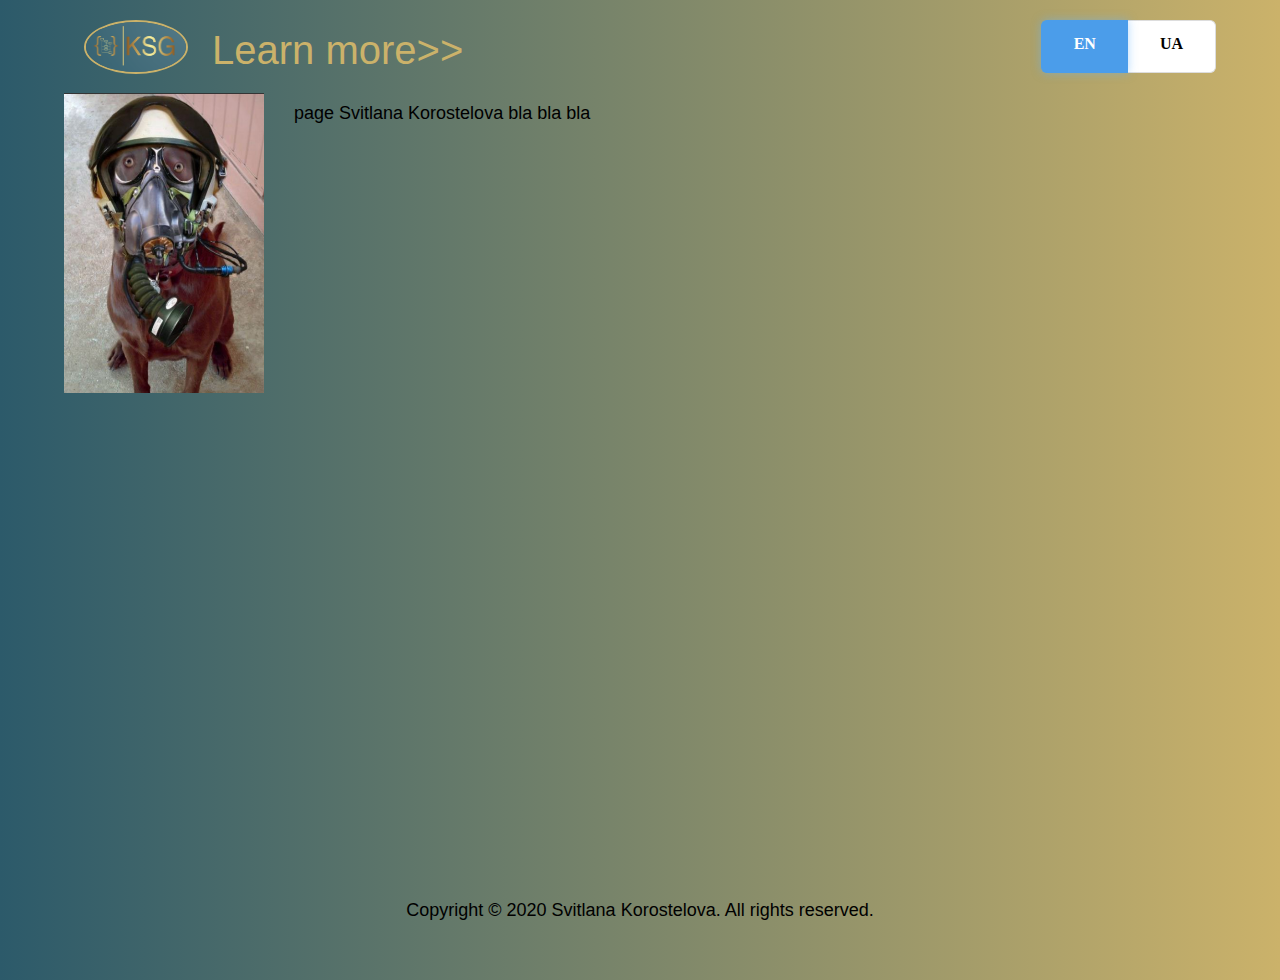
==== index.html @ aba8e070 "add js feedback form" ====
<!DOCTYPE html>
<html>
<head>
	  <meta charset="utf-8">
	<title>KSG Portfolio</title>
	<link rel="stylesheet" type="text/css" href="css/style.css">
	<!-- <link rel="stylesheet" href="https://maxcdn.bootstrapcdn.com/bootstrap/4.0.0/css/bootstrap.min.css" integrity="sha384-Gn5384xqQ1aoWXA+058RXPxPg6fy4IWvTNh0E263XmFcJlSAwiGgFAW/dAiS6JXm" crossorigin="anonymous">  --> <!-- bootstrap-4 --> 
</head>
<body> 



<script type="text/javascript" src="js/switchLanguage.js"></script> <!-- 'use strict'; -->

<div class="wrapper">
  <div class="content">

<nav class="navigation">
<ul type=none> 
  <li>
  <a href="/">
    <img src="images/logo.png" alt="Logo" class="logo"/>
    </a> 
  </li>
      <li>
        <a class="english" href="navigation.html" target="_self"> Learn more>></a> 
        <a class="ukrainian" href="navigation.html" target="_self"> Дізнатися більше>></a> 
      </li>
    </ul>
  


<div class="language-selector">
    <input type="radio" name="language" value="english" id="english" checked="checked" />
    <label for="english">EN</label>
    <input type="radio" name="language" value="ukrainian" id="ukrainian" />
    <label for="ukrainian">UA</label>
  </div>

</nav>

<article class="article">
  <img class="article-image" src="images/фото.png" alt="Photo" width="200" />

  <div class="article-content">
<p class="text ukrainian">  
  страничка про Svitlana Korostelova бла бла бла 
  <br>

</p>

<p class="text english">  
  page Svitlana Korostelova bla bla bla 
  <br>

</p>
</div>
</article>

</div>

<footer>Copyright © 2020 Svitlana Korostelova. All rights reserved.
</footer>
</div>


</body>
</html>
---- css/style.css ----
* {
	margin: 0;
	padding: 0;
}
html,
body,
.wrapper {
	height: 100%;
}

.content {
	width: 90vw;
	margin: 0 auto;
	box-sizing: border-box;
	min-height: 100%;
	padding-bottom: 90px;
}

.navigation {
	display: flex;
	justify-content: space-between;
	padding-bottom: 20px;
	padding-top: 20px;
}

footer {
	height: 80px;
	margin-top: -80px;
	font-size:18px;
	text-align:center;
	font-family: Comic sans MS, Impact, Arial, sans-serif;
	margin: auto;
}

body{

background-color: #2C5A6A;
background-image: linear-gradient(to left, #CBB26A, #2C5A6A);
overflow: scroll; 
height: 100%;
}


li {
	display: inline-block;
    font-size: 40px;
    font-family: Comic sans MS, Impact, Arial, sans-serif;
	color: #CBB26A;
}

a{
	font-family: Comic sans MS, Impact, Arial, sans-serif;
	color: #CBB26A;
	font-size: 40px;
	text-decoration:none;
	margin-left: 20px;
}

.logo{
	width: 100px; height: 50px; border: 2px solid #CBB26A; border-radius: 50%;
	display: inline-block;
	margin-bottom: -10px;
}

.text{
	font-family: Comic sans MS, Impact, Arial, sans-serif;
	background-color: none;
    height: 200px;
    width: 500px;
    border: 3px solid none;
    text-align: left;
    padding: 10px;
    font-size: 18px;
}


.button{
  background-color: #4CAF50; /* Green */
  border: none;
  color: white;
  padding: 15px 32px;
  text-align: center;
  text-decoration: none;
  display: inline-block;
  font-size: 16px;
}

.article {
	display: flex;
}

.article-image {
	width: 200px;
	height: 300px;
}

.article-content {
	padding-left: 20px;
}

.language-selector {
	display: flex;
}

.language-selector input {
    width: 0;
    height: 0;
    position: absolute;
    left: -9999px;
}

.ukrainian {
	display: none;
}

.language-selector input + label {
    margin: 0;
    padding: .75rem 2rem;
    box-sizing: border-box;
    position: relative;
    display: inline-block;
    border: solid 1px #DDD;
    background-color: #FFF;
    font-size: 1rem;
    line-height: 140%;
    font-weight: 600;
    text-align: center;
    box-shadow: 0 0 0 rgba(255, 255, 255, 0);
    transition: border-color .15s ease-out, color .25s ease-out, background-color .15s ease-out, box-shadow .15s ease-out;
}

.language-selector input + label:first-of-type {
    border-radius: 6px 0 0 6px;
    border-right: none;
}

.language-selector input + label:last-of-type {
    border-radius: 0 6px 6px 0;
    border-left: none;
}

.language-selector input:checked + label {
    background-color: #4B9DEA;
    color: #FFF;
    box-shadow: 0 0 10px rgba(102, 179, 251, 0.5);
    border-color: #4B9DEA;
    z-index: 1;
}
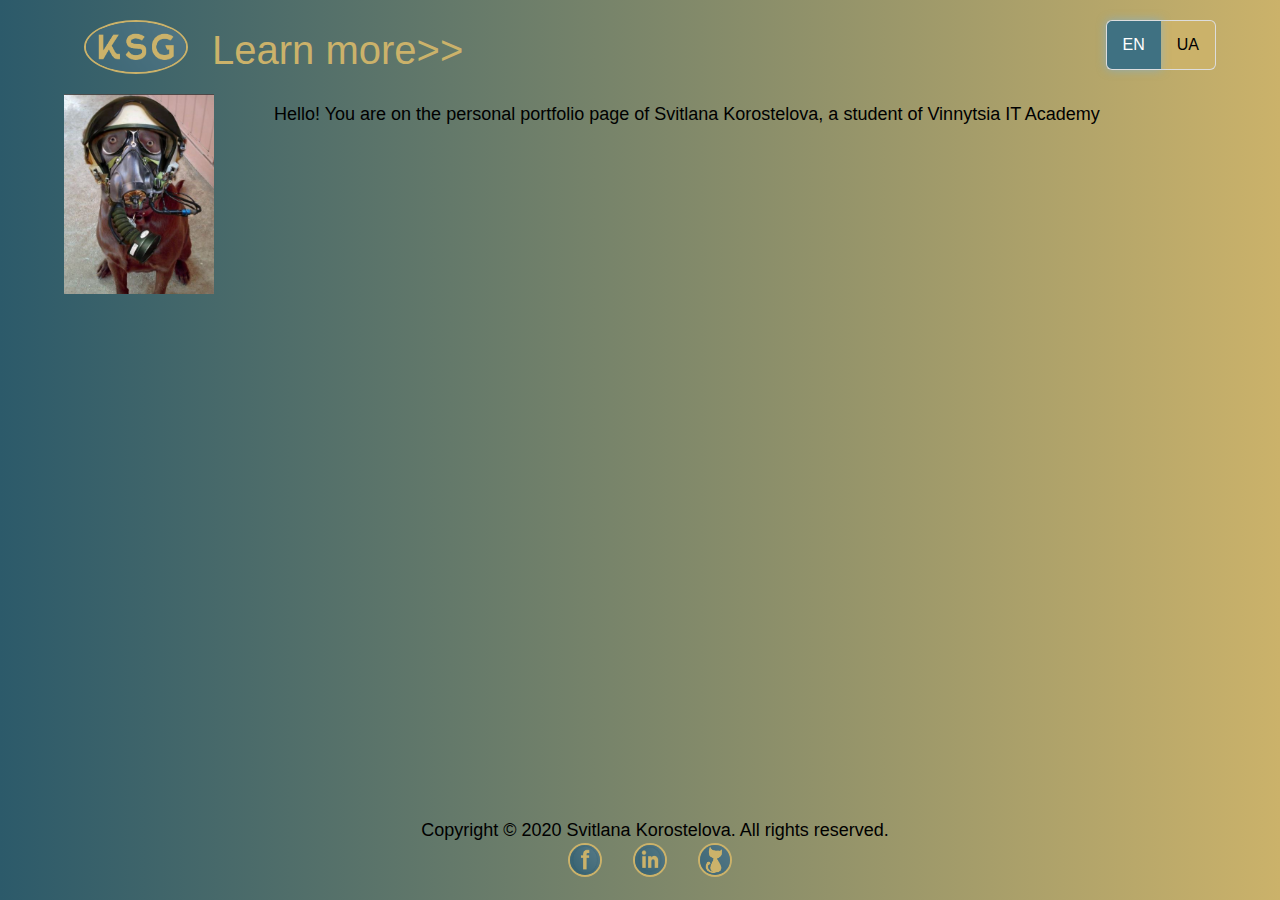
==== commit c4cb06ba: "add more content" ====
--- a/index.html
+++ b/index.html
@@ -9,13 +9,12 @@
 <body> 
 
 
-
-<script type="text/javascript" src="js/switchLanguage.js"></script> <!-- 'use strict'; -->
+<script type="text/javascript" src="js/switchLanguage.js"></script> 
 
 <div class="wrapper">
   <div class="content">
 
-<nav class="navigation">
+<nav>
 <ul type=none> 
   <li>
   <a href="/">
@@ -28,8 +27,6 @@
       </li>
     </ul>
   
-
-
 <div class="language-selector">
     <input type="radio" name="language" value="english" id="english" checked="checked" />
     <label for="english">EN</label>
@@ -40,26 +37,34 @@
 </nav>
 
 <article class="article">
-  <img class="article-image" src="images/фото.png" alt="Photo" width="200" />
+  <img class="article-image" src="images/фото.png" alt="Photo"/>
 
   <div class="article-content">
 <p class="text ukrainian">  
-  страничка про Svitlana Korostelova бла бла бла 
-  <br>
-
-</p>
+ Вітаю! Ви потрапили на особисту сторінку - портфоліо студентки  Вінницької ІТ-Академії Коростельової Світлани <br>
+</p> 
 
 <p class="text english">  
-  page Svitlana Korostelova bla bla bla 
+  Hello! You are on the personal portfolio page of Svitlana Korostelova, a student of Vinnytsia IT Academy <br>
   <br>
-
 </p>
 </div>
 </article>
 
 </div>
 
-<footer>Copyright © 2020 Svitlana Korostelova. All rights reserved.
+<footer>
+  <p class="english">Copyright © 2020 Svitlana Korostelova. All rights reserved.</p>
+  <p class="ukrainian">Авторські права захищено © 2020</p>
+    <a href="https://www.facebook.com/profile.php?id=100005131995321" target="_blank">
+    <img src="images/socialNetworks/logoFacebook.png" alt="Facebook" id="facebook"/>
+    </a>
+  <a href="https://www.linkedin.com/in/svitlana-korostelova-6036051aa/" target="_blank">
+  <img src="images/socialNetworks/logoLinkedIn.png" alt="LinkedIn" id="linkedin"/>
+  </a>
+   <a href="https://github.com/svitlana-korostelova" target="_blank">
+  <img src="images/socialNetworks/logoGitHub.png" alt="GitHub" id="github"/>
+  </a>
 </footer>
 </div>
 
--- a/css/style.css
+++ b/css/style.css
@@ -16,8 +16,9 @@
 	padding-bottom: 90px;
 }
 
-.navigation {
-	display: flex;
+/*.navigation {*/
+    nav{
+    display: flex;
 	justify-content: space-between;
 	padding-bottom: 20px;
 	padding-top: 20px;
@@ -29,24 +30,28 @@
 	font-size:18px;
 	text-align:center;
 	font-family: Comic sans MS, Impact, Arial, sans-serif;
-	margin: auto;
+	/*margin: auto;*/
 }
 
 body{
 
 background-color: #2C5A6A;
 background-image: linear-gradient(to left, #CBB26A, #2C5A6A);
+background-repeat: initial;
 overflow: scroll; 
-height: 100%;
 }
 
 
 li {
 	display: inline-block;
     font-size: 40px;
-    font-family: Comic sans MS, Impact, Arial, sans-serif;
-	color: #CBB26A;
+/*    font-family: Comic sans MS, Impact, Arial, sans-serif;
+	color: #CBB26A;*/
 }
+
+/*li{
+list-style-type=none;
+}*/
 
 a{
 	font-family: Comic sans MS, Impact, Arial, sans-serif;
@@ -56,6 +61,9 @@
 	margin-left: 20px;
 }
 
+p{
+    text-indent:30px;
+}
 .logo{
 	width: 100px; height: 50px; border: 2px solid #CBB26A; border-radius: 50%;
 	display: inline-block;
@@ -65,41 +73,33 @@
 .text{
 	font-family: Comic sans MS, Impact, Arial, sans-serif;
 	background-color: none;
-    height: 200px;
-    width: 500px;
+ /*   height: 200px;
+    width: 500px;*/
     border: 3px solid none;
     text-align: left;
     padding: 10px;
+    /*letter-spacing: 2px;*/
     font-size: 18px;
-}
-
-
-.button{
-  background-color: #4CAF50; /* Green */
-  border: none;
-  color: white;
-  padding: 15px 32px;
-  text-align: center;
-  text-decoration: none;
-  display: inline-block;
-  font-size: 16px;
 }
 
 .article {
 	display: flex;
-}
+    /*justify-content: flex-start;*/
+ }
 
 .article-image {
-	width: 200px;
-	height: 300px;
+	width: 150px;
+	height: 200px;
 }
 
 .article-content {
 	padding-left: 20px;
+
 }
 
 .language-selector {
 	display: flex;
+    font-family: Comic sans MS, Impact, Arial, sans-serif;
 }
 
 .language-selector input {
@@ -114,16 +114,17 @@
 }
 
 .language-selector input + label {
+    height: 50px;
     margin: 0;
-    padding: .75rem 2rem;
+    padding: .50rem 1rem;
     box-sizing: border-box;
     position: relative;
     display: inline-block;
-    border: solid 1px #DDD;
-    background-color: #FFF;
+    border: solid 1px/* #CBB26A;*/ #DDD;
+    background-color: #CBB26A; /*#FFF;*/
     font-size: 1rem;
-    line-height: 140%;
-    font-weight: 600;
+    line-height: 200%;
+    font-weight: 400;
     text-align: center;
     box-shadow: 0 0 0 rgba(255, 255, 255, 0);
     transition: border-color .15s ease-out, color .25s ease-out, background-color .15s ease-out, box-shadow .15s ease-out;
@@ -140,9 +141,26 @@
 }
 
 .language-selector input:checked + label {
-    background-color: #4B9DEA;
+    background-color: #3F7182;/*#2C5A6A;*//*#4B9DEA;*/
     color: #FFF;
     box-shadow: 0 0 10px rgba(102, 179, 251, 0.5);
-    border-color: #4B9DEA;
+    border-color: #DDD;/*#4B9DEA;*/
     z-index: 1;
 }
+
+#facebook{
+
+    width: 30px; 
+    height: 30px; 
+    border: 2px solid #CBB26A; border-radius: 50%;
+}
+#linkedin{
+    width: 30px; 
+    height: 30px; 
+    border: 2px solid #CBB26A; border-radius: 50%;
+}
+#github{
+    width: 30px; 
+    height: 30px; 
+    border: 2px solid #CBB26A; border-radius: 50%;
+}
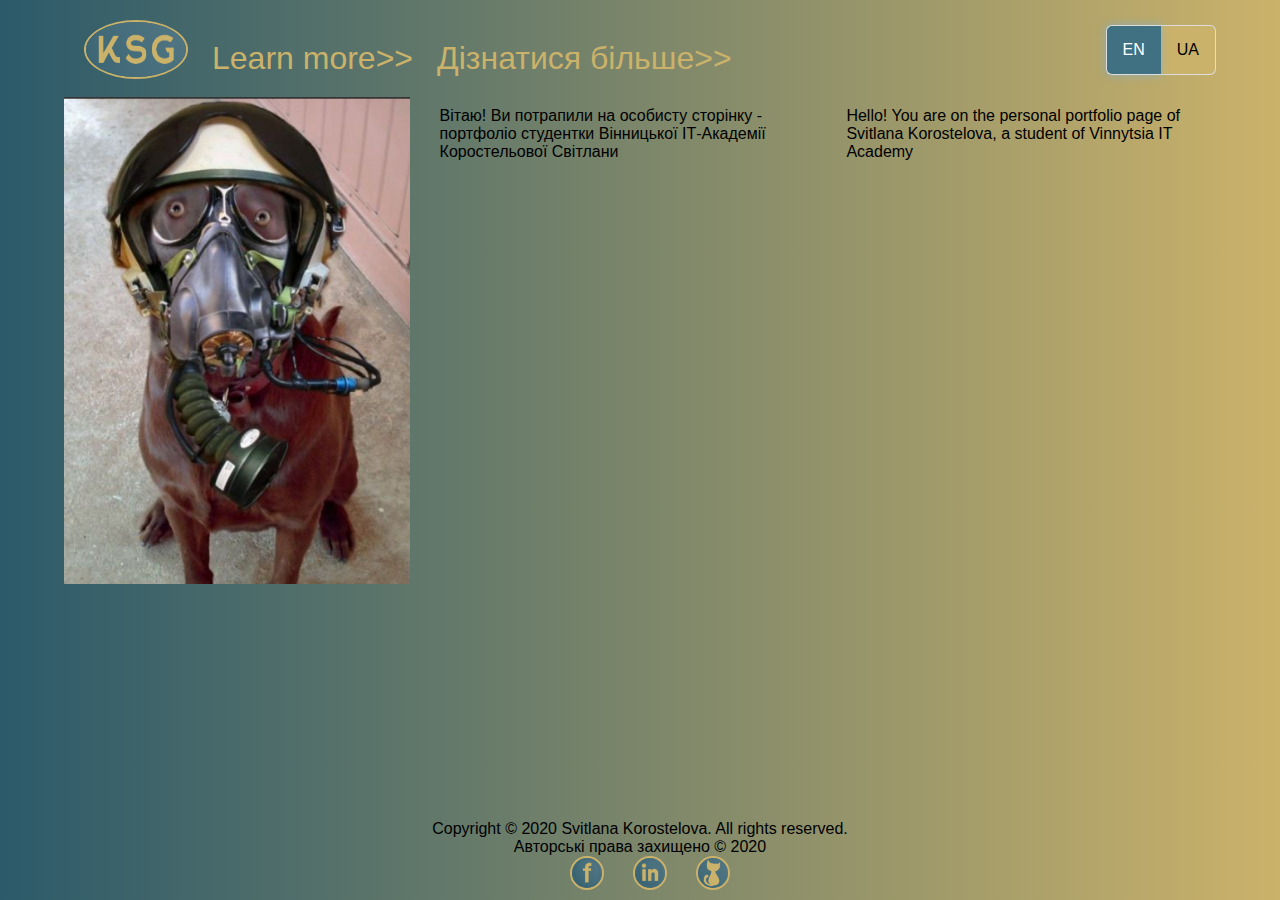
==== commit bd38f8bc: "refactoring" ====
--- a/index.html
+++ b/index.html
@@ -1,73 +1,64 @@
 <!DOCTYPE html>
 <html>
+
 <head>
-	  <meta charset="utf-8">
-	<title>KSG Portfolio</title>
-	<link rel="stylesheet" type="text/css" href="css/style.css">
-	<!-- <link rel="stylesheet" href="https://maxcdn.bootstrapcdn.com/bootstrap/4.0.0/css/bootstrap.min.css" integrity="sha384-Gn5384xqQ1aoWXA+058RXPxPg6fy4IWvTNh0E263XmFcJlSAwiGgFAW/dAiS6JXm" crossorigin="anonymous">  --> <!-- bootstrap-4 --> 
+    <meta charset="utf-8">
+    <title>KSG Portfolio</title>
+    <!--         <link rel="stylesheet" href="https://stackpath.bootstrapcdn.com/bootstrap/4.5.0/css/bootstrap.min.css" integrity="sha384-9aIt2nRpC12Uk9gS9baDl411NQApFmC26EwAOH8WgZl5MYYxFfc+NcPb1dKGj7Sk" crossorigin="anonymous"> -->
+    <link rel="stylesheet" type="text/css" href="css/style.css">
 </head>
-<body> 
 
+<body>
+    <script type="text/javascript" src="js/switchLanguage.js"></script>
+    <div class="wrapper">
+        <div class="content">
+            <nav>
+                <ul type=none>
+                    <li>
+                        <a href="index.html">
+                            <img src="images/logo.png" alt="Logo" class="logo" />
+                        </a>
+                    </li>
+                    <li>
+                        <a class="english" href="navigation.html" target="_self"> Learn more>></a>
+                        <a class="ukrainian" href="navigation.html" target="_self"> Дізнатися більше>></a>
+                    </li>
+                </ul>
+                <!-- style="margin-right:30px;"  -->
+                <div class="language-selector">
+                    <input type="radio" name="language" value="english" id="english" checked="checked" />
+                    <label for="english">EN</label>
+                    <input type="radio" name="language" value="ukrainian" id="ukrainian" />
+                    <label for="ukrainian">UA</label>
+                </div>
+            </nav>
+            <article style="display: flex;" class="article">
+                <img class="article-image" src="images/фото.png" alt="Photo" />
+                <div class="article-content">
+                    <p class="text ukrainian">
+                        Вітаю! Ви потрапили на особисту сторінку - портфоліо студентки Вінницької ІТ-Академії Коростельової Світлани <br>
+                    </p>
+                    <p class="text english">
+                        Hello! You are on the personal portfolio page of Svitlana Korostelova, a student of Vinnytsia IT Academy <br>
+                        <br>
+                    </p>
+                </div>
+            </article>
+        </div>
+        <footer>
+            <p class="english">Copyright © 2020 Svitlana Korostelova. All rights reserved.</p>
+            <p class="ukrainian">Авторські права захищено © 2020</p>
+            <a href="https://www.facebook.com/profile.php?id=100005131995321" target="_blank">
+                <img src="images/socialNetworks/logoFacebook.png" alt="Facebook" id="facebook" />
+            </a>
+            <a href="https://www.linkedin.com/in/svitlana-korostelova-6036051aa/" target="_blank">
+                <img src="images/socialNetworks/logoLinkedIn.png" alt="LinkedIn" id="linkedin" />
+            </a>
+            <a href="https://github.com/svitlana-korostelova" target="_blank">
+                <img src="images/socialNetworks/logoGitHub.png" alt="GitHub" id="github" />
+            </a>
+        </footer>
+    </div>
+</body>
 
-<script type="text/javascript" src="js/switchLanguage.js"></script> 
-
-<div class="wrapper">
-  <div class="content">
-
-<nav>
-<ul type=none> 
-  <li>
-  <a href="/">
-    <img src="images/logo.png" alt="Logo" class="logo"/>
-    </a> 
-  </li>
-      <li>
-        <a class="english" href="navigation.html" target="_self"> Learn more>></a> 
-        <a class="ukrainian" href="navigation.html" target="_self"> Дізнатися більше>></a> 
-      </li>
-    </ul>
-  
-<div class="language-selector">
-    <input type="radio" name="language" value="english" id="english" checked="checked" />
-    <label for="english">EN</label>
-    <input type="radio" name="language" value="ukrainian" id="ukrainian" />
-    <label for="ukrainian">UA</label>
-  </div>
-
-</nav>
-
-<article class="article">
-  <img class="article-image" src="images/фото.png" alt="Photo"/>
-
-  <div class="article-content">
-<p class="text ukrainian">  
- Вітаю! Ви потрапили на особисту сторінку - портфоліо студентки  Вінницької ІТ-Академії Коростельової Світлани <br>
-</p> 
-
-<p class="text english">  
-  Hello! You are on the personal portfolio page of Svitlana Korostelova, a student of Vinnytsia IT Academy <br>
-  <br>
-</p>
-</div>
-</article>
-
-</div>
-
-<footer>
-  <p class="english">Copyright © 2020 Svitlana Korostelova. All rights reserved.</p>
-  <p class="ukrainian">Авторські права захищено © 2020</p>
-    <a href="https://www.facebook.com/profile.php?id=100005131995321" target="_blank">
-    <img src="images/socialNetworks/logoFacebook.png" alt="Facebook" id="facebook"/>
-    </a>
-  <a href="https://www.linkedin.com/in/svitlana-korostelova-6036051aa/" target="_blank">
-  <img src="images/socialNetworks/logoLinkedIn.png" alt="LinkedIn" id="linkedin"/>
-  </a>
-   <a href="https://github.com/svitlana-korostelova" target="_blank">
-  <img src="images/socialNetworks/logoGitHub.png" alt="GitHub" id="github"/>
-  </a>
-</footer>
-</div>
-
-
-</body>
 </html>--- a/css/style.css
+++ b/css/style.css
@@ -1,127 +1,172 @@
 * {
-	margin: 0;
-	padding: 0;
-}
+    margin: 0;
+    padding: 0;
+}
+
 html,
 body,
 .wrapper {
-	height: 100%;
+    height: 100%;
 }
 
 .content {
-	width: 90vw;
-	margin: 0 auto;
-	box-sizing: border-box;
-	min-height: 100%;
-	padding-bottom: 90px;
-}
-
-/*.navigation {*/
-    nav{
+    width: 90vw;
+    margin: 0 auto;
+    box-sizing: border-box;
+    min-height: 100%;
+    padding-bottom: 90px;
+
+
+    /*                padding: 15px 4%;
+                display: flex;
+                flex-direction: column;
+                align-items: center;*/
+}
+
+
+
+nav {
+    /*width: 100%;*/
     display: flex;
-	justify-content: space-between;
-	padding-bottom: 20px;
-	padding-top: 20px;
+    justify-content: space-between;
+    padding-bottom: 20px;
+    padding-top: 20px;
+    /*padding-right: 20px;*/
+    /*padding-left: 20px;*/
 }
 
 footer {
-	height: 80px;
-	margin-top: -80px;
-	font-size:18px;
-	text-align:center;
-	font-family: Comic sans MS, Impact, Arial, sans-serif;
-	/*margin: auto;*/
-}
-
-body{
-
-background-color: #2C5A6A;
-background-image: linear-gradient(to left, #CBB26A, #2C5A6A);
-background-repeat: initial;
-overflow: scroll; 
-}
-
+    /*position: fixed;*/
+    height: 80px;
+    margin-top: -80px;
+    /*font-size: 18px;*/
+    font-size: medium;
+    /*bottom: 0;*/
+    text-align: center;
+    font-family: Comic sans MS, Impact, Arial, sans-serif;
+}
+
+
+body {
+    background-color: #2C5A6A;
+    background-image: linear-gradient(to left, #CBB26A, #2C5A6A);
+    background-repeat: initial;
+    overflow: scroll;
+}
+
+ul {
+    /*width: 70%;*/
+}
 
 li {
-	display: inline-block;
-    font-size: 40px;
-/*    font-family: Comic sans MS, Impact, Arial, sans-serif;
-	color: #CBB26A;*/
-}
-
-/*li{
-list-style-type=none;
+    display: inline-block;
+}
+
+
+li:hover {
+    text-decoration: underline;
+}
+
+a {
+    font-family: Comic sans MS, Impact, Arial, sans-serif;
+    color: #CBB26A;
+    /*font-size: 36px;*/
+    text-decoration: none;
+    margin-left: 20px;
+    font-size: xx-large;
+}
+
+a:hover {
+    color: #CBB26A;
+}
+
+/*p {
+    text-indent: 30px;
 }*/
 
-a{
-	font-family: Comic sans MS, Impact, Arial, sans-serif;
-	color: #CBB26A;
-	font-size: 40px;
-	text-decoration:none;
-	margin-left: 20px;
-}
-
-p{
-    text-indent:30px;
-}
-.logo{
-	width: 100px; height: 50px; border: 2px solid #CBB26A; border-radius: 50%;
-	display: inline-block;
-	margin-bottom: -10px;
-}
-
-.text{
-	font-family: Comic sans MS, Impact, Arial, sans-serif;
-	background-color: none;
- /*   height: 200px;
-    width: 500px;*/
+.logo {
+    width: 100px;
+    height: 55px;
+    border: 2px solid #CBB26A;
+    border-radius: 50%;
+    display: inline-block;
+    margin-bottom: -10px;
+}
+
+.text {
+    font-family: Comic sans MS, Impact, Arial, sans-serif;
+    background-color: none;
     border: 3px solid none;
     text-align: left;
     padding: 10px;
-    /*letter-spacing: 2px;*/
-    font-size: 18px;
+    /*letter-spacing: 1px;*/
+    /*font-size: 18px;*/
+    font-size: medium;
 }
 
 .article {
-	display: flex;
+    display: block;
+    text-align: justify;
     /*justify-content: flex-start;*/
- }
+}
 
 .article-image {
-	width: 150px;
-	height: 200px;
+    width: 30%;
+    height: 30%;
 }
 
 .article-content {
-	padding-left: 20px;
-
+    padding-left: 20px;
+    padding-right: 20px;
+    display: flex;
+    text-align: justify;
+}
+
+table {
+    border-collapse: collapse;
+  /*  width: 80%;*/
+}
+
+th,
+td {
+    padding: 8px;
+    text-align: left;
+    /*text-align: justify;*/
+    border-bottom: 1px solid #ddd;
+}
+
+tr:hover {
+    background-color: #CBB26A;
 }
 
 .language-selector {
-	display: flex;
-    font-family: Comic sans MS, Impact, Arial, sans-serif;
+    margin-top: 5px;
+    margin-left: 5px;
+    display: flex;
+    font-family: Comic sans MS, Impact, Arial, sans-serif;
+    /*position: relative;*/
 }
 
 .language-selector input {
     width: 0;
     height: 0;
-    position: absolute;
-    left: -9999px;
-}
-
-.ukrainian {
-	display: none;
-}
-
-.language-selector input + label {
+    /*  position: absolute;*/
+    /*   left: -9999px;*/
+}
+
+/*.ukrainian {
+    display: none;
+}*/
+
+.language-selector input+label {
+    /*width: 30%;*/
     height: 50px;
     margin: 0;
     padding: .50rem 1rem;
     box-sizing: border-box;
-    position: relative;
     display: inline-block;
-    border: solid 1px/* #CBB26A;*/ #DDD;
-    background-color: #CBB26A; /*#FFF;*/
+    border: solid 1px #DDD;
+    background-color: #CBB26A;
     font-size: 1rem;
     line-height: 200%;
     font-weight: 400;
@@ -130,37 +175,42 @@
     transition: border-color .15s ease-out, color .25s ease-out, background-color .15s ease-out, box-shadow .15s ease-out;
 }
 
-.language-selector input + label:first-of-type {
+.language-selector input+label:first-of-type {
     border-radius: 6px 0 0 6px;
     border-right: none;
 }
 
-.language-selector input + label:last-of-type {
+.language-selector input+label:last-of-type {
     border-radius: 0 6px 6px 0;
     border-left: none;
 }
 
-.language-selector input:checked + label {
-    background-color: #3F7182;/*#2C5A6A;*//*#4B9DEA;*/
+.language-selector input:checked+label {
+    background-color: #3F7182;
     color: #FFF;
     box-shadow: 0 0 10px rgba(102, 179, 251, 0.5);
-    border-color: #DDD;/*#4B9DEA;*/
+    border-color: #DDD;
     z-index: 1;
 }
 
-#facebook{
-
-    width: 30px; 
-    height: 30px; 
-    border: 2px solid #CBB26A; border-radius: 50%;
-}
-#linkedin{
-    width: 30px; 
-    height: 30px; 
-    border: 2px solid #CBB26A; border-radius: 50%;
-}
-#github{
-    width: 30px; 
-    height: 30px; 
-    border: 2px solid #CBB26A; border-radius: 50%;
-}
+#facebook {
+
+    width: 30px;
+    height: 30px;
+    border: 2px solid #CBB26A;
+    border-radius: 50%;
+}
+
+#linkedin {
+    width: 30px;
+    height: 30px;
+    border: 2px solid #CBB26A;
+    border-radius: 50%;
+}
+
+#github {
+    width: 30px;
+    height: 30px;
+    border: 2px solid #CBB26A;
+    border-radius: 50%;
+}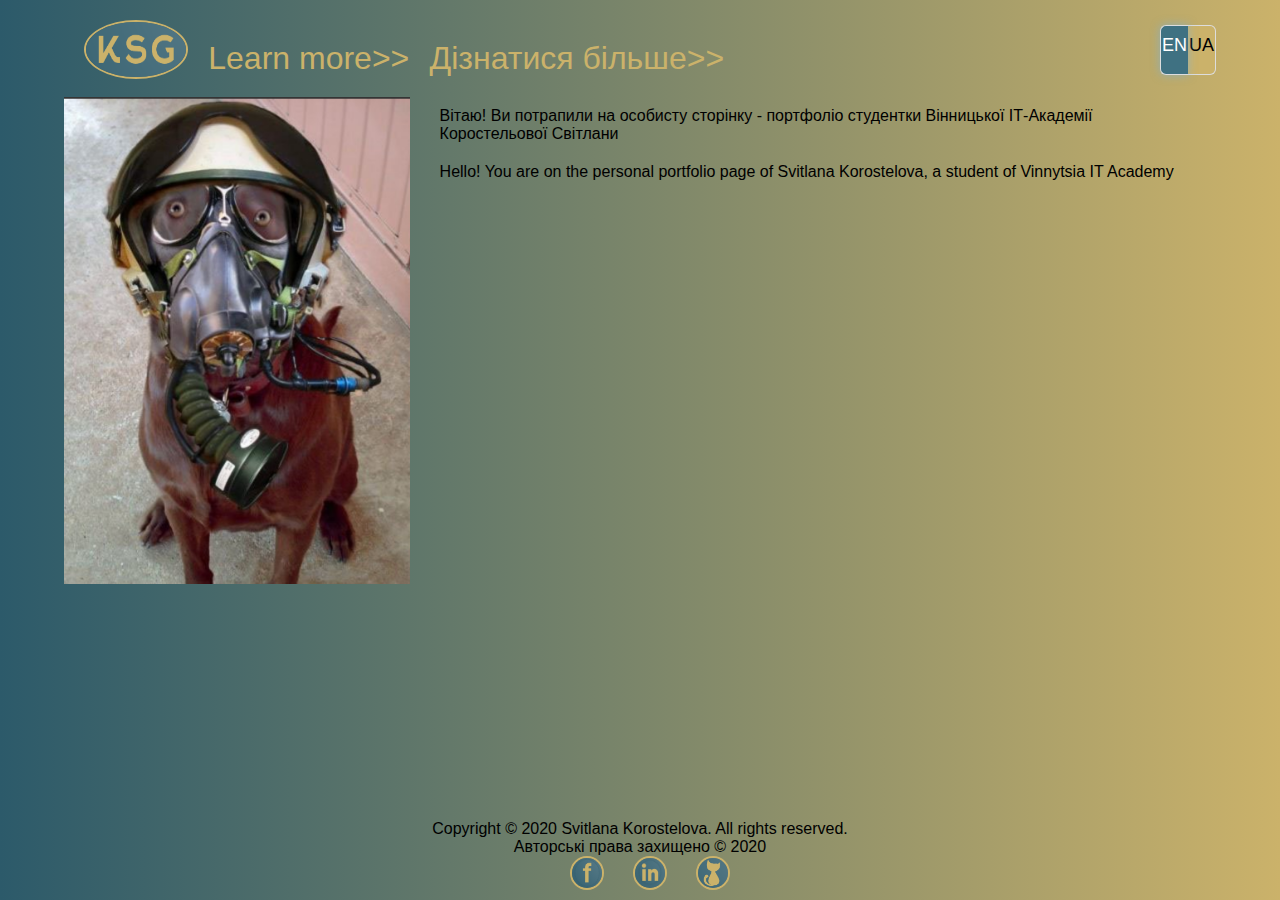
==== commit 9ab37480: "media queries added" ====
--- a/index.html
+++ b/index.html
@@ -12,7 +12,7 @@
     <script type="text/javascript" src="js/switchLanguage.js"></script>
     <div class="wrapper">
         <div class="content">
-            <nav>
+            <nav class="navsettings">
                 <ul type=none>
                     <li>
                         <a href="index.html">
@@ -32,7 +32,7 @@
                     <label for="ukrainian">UA</label>
                 </div>
             </nav>
-            <article style="display: flex;" class="article">
+            <article style="flex-direction: row;" class="article">
                 <img class="article-image" src="images/фото.png" alt="Photo" />
                 <div class="article-content">
                     <p class="text ukrainian">
--- a/css/style.css
+++ b/css/style.css
@@ -7,6 +7,7 @@
 body,
 .wrapper {
     height: 100%;
+    font-size: 1px;
 }
 
 .content {
@@ -35,6 +36,11 @@
     /*padding-left: 20px;*/
 }
 
+.navsettings{ 
+    font-size: 1 rem;
+} 
+
+
 footer {
     /*position: fixed;*/
     height: 80px;
@@ -105,7 +111,9 @@
 }
 
 .article {
-    display: block;
+    /*display: block;*/
+    display: flex;
+    flex-direction: column;
     text-align: justify;
     /*justify-content: flex-start;*/
 }
@@ -118,13 +126,13 @@
 .article-content {
     padding-left: 20px;
     padding-right: 20px;
-    display: flex;
+    /*display: flex;*/
     text-align: justify;
 }
 
 table {
     border-collapse: collapse;
-  /*  width: 80%;*/
+    /*  width: 80%;*/
 }
 
 th,
@@ -167,7 +175,7 @@
     display: inline-block;
     border: solid 1px #DDD;
     background-color: #CBB26A;
-    font-size: 1rem;
+    font-size: 18rem;
     line-height: 200%;
     font-weight: 400;
     text-align: center;
@@ -193,6 +201,30 @@
     z-index: 1;
 }
 
+@media (max-width: 767px) {
+    .navsettings {
+        font-size: calc(24rem + 1vw);
+    }
+
+    p,
+    .text {
+        font-size: calc(17rem + 1vh);
+    }
+}
+
+@media (min-width: 768px) and (max-width: 991px) {
+    .navsettings {
+        font-size: calc(30rem + 1vw);
+    }
+
+    p,
+    .text {
+        font-size: calc(16rem + 1vh);
+    }
+}
+
+
+
 #facebook {
 
     width: 30px;
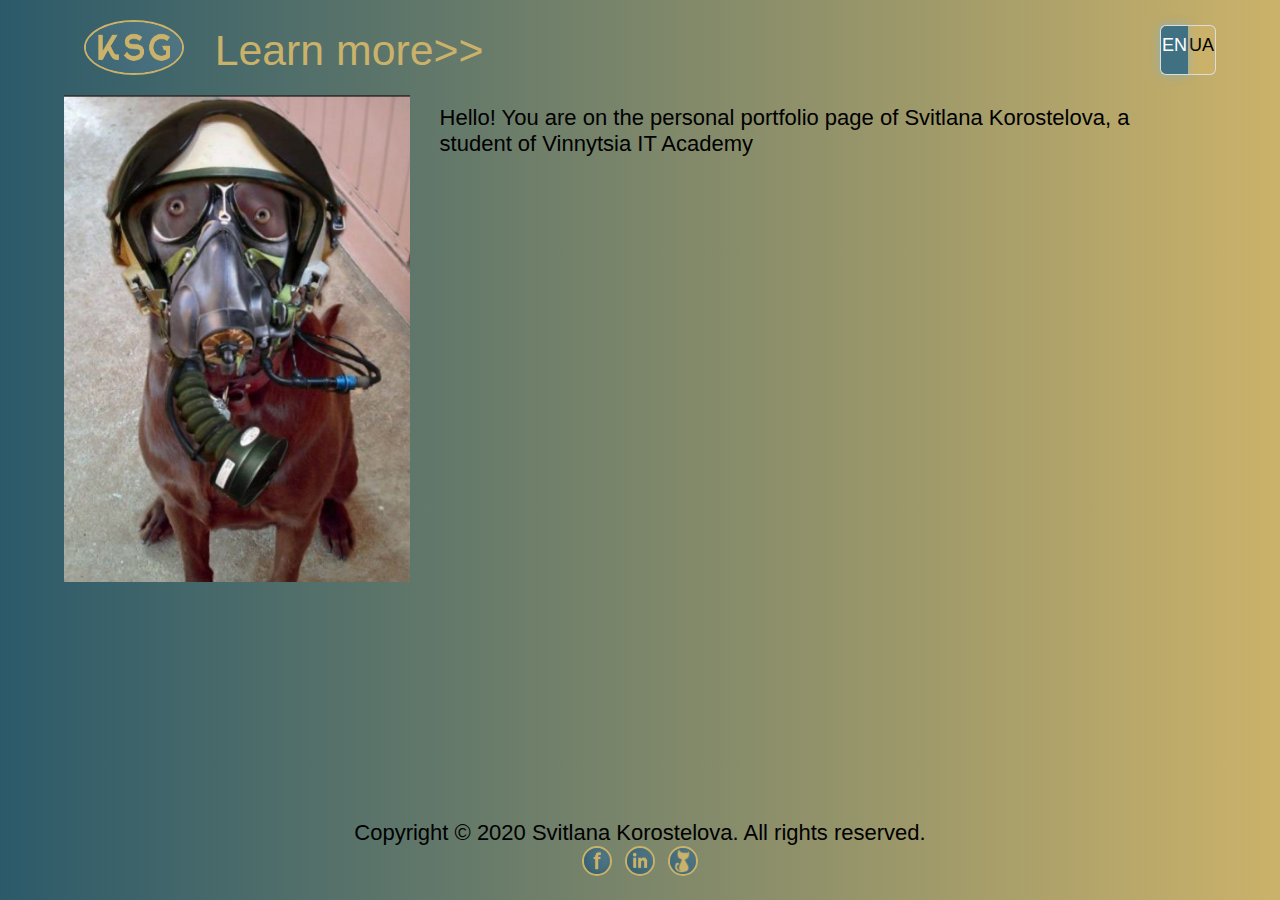
==== commit 02419cf0: "API modules" ====
--- a/index.html
+++ b/index.html
@@ -3,23 +3,26 @@
 
 <head>
     <meta charset="utf-8">
+    <!--  <meta name="viewport" content="width=device-width, initial-scale=1"> -->
     <title>KSG Portfolio</title>
     <!--         <link rel="stylesheet" href="https://stackpath.bootstrapcdn.com/bootstrap/4.5.0/css/bootstrap.min.css" integrity="sha384-9aIt2nRpC12Uk9gS9baDl411NQApFmC26EwAOH8WgZl5MYYxFfc+NcPb1dKGj7Sk" crossorigin="anonymous"> -->
     <link rel="stylesheet" type="text/css" href="css/style.css">
+    <script src="https://intita.com/api/dist/intita-api-client.min.js"></script>
+    <!-- <link rel="icon" href="/favicon.ico">  -->
 </head>
 
 <body>
     <script type="text/javascript" src="js/switchLanguage.js"></script>
     <div class="wrapper">
         <div class="content">
-            <nav class="navsettings">
-                <ul type=none>
-                    <li>
+            <nav>
+                <ul>
+                    <li class="displays">
                         <a href="index.html">
                             <img src="images/logo.png" alt="Logo" class="logo" />
                         </a>
                     </li>
-                    <li>
+                    <li class="displays">
                         <a class="english" href="navigation.html" target="_self"> Learn more>></a>
                         <a class="ukrainian" href="navigation.html" target="_self"> Дізнатися більше>></a>
                     </li>
@@ -33,11 +36,12 @@
                 </div>
             </nav>
             <article style="flex-direction: row;" class="article">
-                <img class="article-image" src="images/фото.png" alt="Photo" />
+                <img class="photo" src="images/фото.png" alt="Photo" />
                 <div class="article-content">
-                    <p class="text ukrainian">
+                    <!--                     <p class="text ukrainian">
                         Вітаю! Ви потрапили на особисту сторінку - портфоліо студентки Вінницької ІТ-Академії Коростельової Світлани <br>
-                    </p>
+                    </p> -->
+                    <p><span class="text ukrainian">Вітаю! Я студентка Вінницької ІТ-Академії </span><span class="text ukrainian" id="name"></span> <span class="text ukrainian">Це моя собиста сторінка - портфоліо.</span></p>
                     <p class="text english">
                         Hello! You are on the personal portfolio page of Svitlana Korostelova, a student of Vinnytsia IT Academy <br>
                         <br>
@@ -48,15 +52,17 @@
         <footer>
             <p class="english">Copyright © 2020 Svitlana Korostelova. All rights reserved.</p>
             <p class="ukrainian">Авторські права захищено © 2020</p>
-            <a href="https://www.facebook.com/profile.php?id=100005131995321" target="_blank">
-                <img src="images/socialNetworks/logoFacebook.png" alt="Facebook" id="facebook" />
-            </a>
-            <a href="https://www.linkedin.com/in/svitlana-korostelova-6036051aa/" target="_blank">
-                <img src="images/socialNetworks/logoLinkedIn.png" alt="LinkedIn" id="linkedin" />
-            </a>
-            <a href="https://github.com/svitlana-korostelova" target="_blank">
-                <img src="images/socialNetworks/logoGitHub.png" alt="GitHub" id="github" />
-            </a>
+            <div class="socialnetworks">
+                <a href="https://www.facebook.com/profile.php?id=100005131995321" target="_blank">
+                    <img src="images/socialNetworks/logoFacebook.png" alt="Facebook" id="facebook" />
+                </a>
+                <a href="https://www.linkedin.com/in/svitlana-korostelova-6036051aa/" target="_blank">
+                    <img src="images/socialNetworks/logoLinkedIn.png" alt="LinkedIn" id="linkedin" />
+                </a>
+                <a href="https://github.com/svitlana-korostelova" target="_blank">
+                    <img src="images/socialNetworks/logoGitHub.png" alt="GitHub" id="github" />
+                </a>
+            </div>
         </footer>
     </div>
 </body>
--- a/css/style.css
+++ b/css/style.css
@@ -1,6 +1,7 @@
 * {
     margin: 0;
     padding: 0;
+    box-sizing: border-box;
 }
 
 html,
@@ -16,29 +17,21 @@
     box-sizing: border-box;
     min-height: 100%;
     padding-bottom: 90px;
-
-
-    /*                padding: 15px 4%;
-                display: flex;
-                flex-direction: column;
-                align-items: center;*/
 }
 
 
 
 nav {
     /*width: 100%;*/
+    /*display: inline-block;*/
     display: flex;
     justify-content: space-between;
     padding-bottom: 20px;
     padding-top: 20px;
     /*padding-right: 20px;*/
     /*padding-left: 20px;*/
-}
-
-.navsettings{ 
-    font-size: 1 rem;
-} 
+    font-size: 1px;
+}
 
 
 footer {
@@ -46,12 +39,22 @@
     height: 80px;
     margin-top: -80px;
     /*font-size: 18px;*/
-    font-size: medium;
+    /*font-size: medium;*/
+    font-size: 1px;
     /*bottom: 0;*/
     text-align: center;
     font-family: Comic sans MS, Impact, Arial, sans-serif;
-}
-
+    /* display: block;*/
+}
+
+.socialnetworks {
+    display: flex;
+    flex-direction: row;
+    margin-left: 45%;
+    margin-right: 45%;
+    justify-content: space-around;
+    /*font-size: 36px;*/
+}
 
 body {
     background-color: #2C5A6A;
@@ -60,13 +63,19 @@
     overflow: scroll;
 }
 
-ul {
-    /*width: 70%;*/
-}
 
 li {
+    /*display: block;*/
+    /*проверить как по умолчанию агент стайл в других браузерах*/
+    margin-left: 20px;
+    list-style-type: circle;
+}
+
+.displays {
     display: inline-block;
 }
+
+/*padding-left:100px;*/
 
 
 li:hover {
@@ -78,8 +87,8 @@
     color: #CBB26A;
     /*font-size: 36px;*/
     text-decoration: none;
-    margin-left: 20px;
-    font-size: xx-large;
+    /*margin-left: 20px;*/
+    /*font-size: 1px;*/
 }
 
 a:hover {
@@ -107,7 +116,8 @@
     padding: 10px;
     /*letter-spacing: 1px;*/
     /*font-size: 18px;*/
-    font-size: medium;
+    /*font-size: medium;*/
+    font-size: 1px;
 }
 
 .article {
@@ -118,9 +128,16 @@
     /*justify-content: flex-start;*/
 }
 
-.article-image {
+.photo {
     width: 30%;
     height: 30%;
+}
+
+.article-image {
+    width: 50%;
+    height: 50%;
+    display: block;
+    margin: 0 auto;
 }
 
 .article-content {
@@ -162,9 +179,9 @@
     /*   left: -9999px;*/
 }
 
-/*.ukrainian {
+.ukrainian {
     display: none;
-}*/
+}
 
 .language-selector input+label {
     /*width: 30%;*/
@@ -201,29 +218,96 @@
     z-index: 1;
 }
 
+input[type=text],
+select,
+textarea {
+    width: 100%;
+    padding: 12px;
+    border: 1px solid #ccc;
+    border-radius: 4px;
+    box-sizing: border-box;
+    /*    margin-top: 6px;
+    margin-bottom: 6px;*/
+    resize: vertical;
+}
+
+button[type=submit] {
+    background-color: #2C5A6A;
+    color: #CBB26A;
+    padding: 12px 20px;
+    border: none;
+    border-radius: 4px;
+    cursor: pointer;
+}
+
+button[type=submit]:hover {
+    background-color: #CBB26A;
+    color: #2C5A6A;
+}
+
+.contact-form {
+    /*    margin-right: auto;
+    margin-left: auto;*/
+    width: 100%;
+    border-radius: 5px;
+    background-color: #2C5A6A;
+    background-image: linear-gradient(to left, #CBB26A, #2C5A6A);
+    padding: 20px;
+}
+
+.placeholder {
+    font-size: 1px;
+    background-color: #CBB26A;
+    border: 3px solid none;
+}
+
+
 @media (max-width: 767px) {
-    .navsettings {
+
+    /*.navsettings*/
+    nav {
         font-size: calc(24rem + 1vw);
     }
 
     p,
     .text {
-        font-size: calc(17rem + 1vh);
+        font-size: calc(15rem + 1vh);
+    }
+
+    .placeholder {
+        font-size: calc(9rem + 1vh);
     }
 }
 
 @media (min-width: 768px) and (max-width: 991px) {
-    .navsettings {
-        font-size: calc(30rem + 1vw);
+    nav {
+        font-size: calc(28rem + 1vw);
     }
 
     p,
     .text {
-        font-size: calc(16rem + 1vh);
-    }
-}
-
-
+        font-size: calc(14rem + 1vh);
+    }
+
+    .placeholder {
+        font-size: calc(8rem + 1vh);
+    }
+}
+
+@media (min-width: 992px) {
+    nav {
+        font-size: calc(30rem + 1vw);
+    }
+
+    p,
+    .text {
+        font-size: calc(13rem + 1vh);
+    }
+
+    .placeholder {
+        font-size: calc(7rem + 1vh);
+    }
+}
 
 #facebook {
 
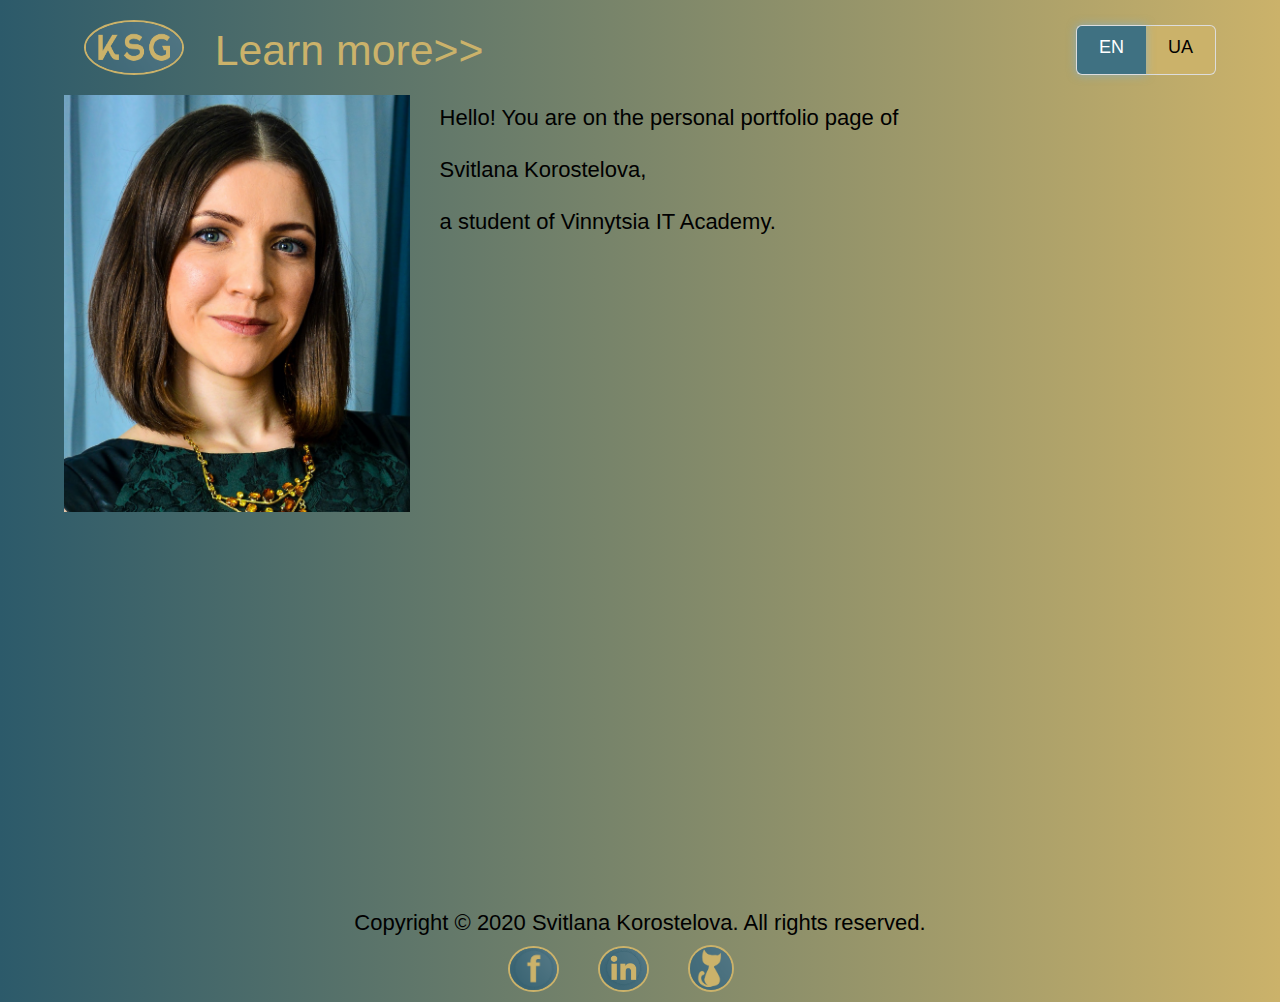
==== commit f811bf88: "adaptation for small width" ====
--- a/index.html
+++ b/index.html
@@ -12,7 +12,7 @@
 </head>
 
 <body>
-    <script type="text/javascript" src="js/switchLanguage.js"></script>
+    <script type="text/javascript" src="js/script.js"></script>
     <div class="wrapper">
         <div class="content">
             <nav>
@@ -27,7 +27,7 @@
                         <a class="ukrainian" href="navigation.html" target="_self"> Дізнатися більше>></a>
                     </li>
                 </ul>
-                <!-- style="margin-right:30px;"  -->
+    
                 <div class="language-selector">
                     <input type="radio" name="language" value="english" id="english" checked="checked" />
                     <label for="english">EN</label>
@@ -36,23 +36,24 @@
                 </div>
             </nav>
             <article style="flex-direction: row;" class="article">
-                <img class="photo" src="images/фото.png" alt="Photo" />
+                <img class="photo" src="images/photo.jpg" alt="Photo" />
                 <div class="article-content">
-                    <!--                     <p class="text ukrainian">
-                        Вітаю! Ви потрапили на особисту сторінку - портфоліо студентки Вінницької ІТ-Академії Коростельової Світлани <br>
-                    </p> -->
-                    <p><span class="text ukrainian">Вітаю! Я студентка Вінницької ІТ-Академії </span><span class="text ukrainian" id="name"></span> <span class="text ukrainian">Це моя собиста сторінка - портфоліо.</span></p>
+
+                    <p class="text ukrainian">Вітаю! Я студентка Вінницької ІТ-Академії </p>
+                    <p class="text ukrainian" id="name"></p> <p class="text ukrainian">Це моя собиста сторінка - портфоліо.</p>
                     <p class="text english">
-                        Hello! You are on the personal portfolio page of Svitlana Korostelova, a student of Vinnytsia IT Academy <br>
+                        Hello! You are on the personal portfolio page of<br><br> Svitlana Korostelova,<br><br> a student of Vinnytsia IT Academy. <br>
                         <br>
                     </p>
                 </div>
             </article>
         </div>
         <footer>
+            <div style="padding-top: 7%;">
             <p class="english">Copyright © 2020 Svitlana Korostelova. All rights reserved.</p>
             <p class="ukrainian">Авторські права захищено © 2020</p>
-            <div class="socialnetworks">
+        </div>
+            <div>
                 <a href="https://www.facebook.com/profile.php?id=100005131995321" target="_blank">
                     <img src="images/socialNetworks/logoFacebook.png" alt="Facebook" id="facebook" />
                 </a>
--- a/css/style.css
+++ b/css/style.css
@@ -22,51 +22,32 @@
 
 
 nav {
-    /*width: 100%;*/
-    /*display: inline-block;*/
     display: flex;
     justify-content: space-between;
     padding-bottom: 20px;
     padding-top: 20px;
-    /*padding-right: 20px;*/
-    /*padding-left: 20px;*/
     font-size: 1px;
 }
 
 
 footer {
-    /*position: fixed;*/
     height: 80px;
     margin-top: -80px;
-    /*font-size: 18px;*/
-    /*font-size: medium;*/
-    font-size: 1px;
-    /*bottom: 0;*/
+    font-size: 1px;
     text-align: center;
     font-family: Comic sans MS, Impact, Arial, sans-serif;
-    /* display: block;*/
-}
-
-.socialnetworks {
-    display: flex;
-    flex-direction: row;
-    margin-left: 45%;
-    margin-right: 45%;
-    justify-content: space-around;
-    /*font-size: 36px;*/
-}
+}
+
 
 body {
     background-color: #2C5A6A;
     background-image: linear-gradient(to left, #CBB26A, #2C5A6A);
     background-repeat: initial;
-    overflow: scroll;
+   /* overflow: scroll;*/
 }
 
 
 li {
-    /*display: block;*/
-    /*проверить как по умолчанию агент стайл в других браузерах*/
     margin-left: 20px;
     list-style-type: circle;
 }
@@ -75,9 +56,6 @@
     display: inline-block;
 }
 
-/*padding-left:100px;*/
-
-
 li:hover {
     text-decoration: underline;
 }
@@ -85,19 +63,12 @@
 a {
     font-family: Comic sans MS, Impact, Arial, sans-serif;
     color: #CBB26A;
-    /*font-size: 36px;*/
     text-decoration: none;
-    /*margin-left: 20px;*/
-    /*font-size: 1px;*/
 }
 
 a:hover {
     color: #CBB26A;
 }
-
-/*p {
-    text-indent: 30px;
-}*/
 
 .logo {
     width: 100px;
@@ -114,18 +85,13 @@
     border: 3px solid none;
     text-align: left;
     padding: 10px;
-    /*letter-spacing: 1px;*/
-    /*font-size: 18px;*/
-    /*font-size: medium;*/
     font-size: 1px;
 }
 
 .article {
-    /*display: block;*/
     display: flex;
     flex-direction: column;
     text-align: justify;
-    /*justify-content: flex-start;*/
 }
 
 .photo {
@@ -143,20 +109,16 @@
 .article-content {
     padding-left: 20px;
     padding-right: 20px;
-    /*display: flex;*/
     text-align: justify;
 }
 
 table {
     border-collapse: collapse;
-    /*  width: 80%;*/
 }
 
 th,
 td {
-    padding: 8px;
     text-align: left;
-    /*text-align: justify;*/
     border-bottom: 1px solid #ddd;
 }
 
@@ -169,14 +131,11 @@
     margin-left: 5px;
     display: flex;
     font-family: Comic sans MS, Impact, Arial, sans-serif;
-    /*position: relative;*/
 }
 
 .language-selector input {
     width: 0;
     height: 0;
-    /*  position: absolute;*/
-    /*   left: -9999px;*/
 }
 
 .ukrainian {
@@ -184,7 +143,7 @@
 }
 
 .language-selector input+label {
-    /*width: 30%;*/
+    width: 70px;
     height: 50px;
     margin: 0;
     padding: .50rem 1rem;
@@ -193,7 +152,7 @@
     border: solid 1px #DDD;
     background-color: #CBB26A;
     font-size: 18rem;
-    line-height: 200%;
+    line-height: 230%;
     font-weight: 400;
     text-align: center;
     box-shadow: 0 0 0 rgba(255, 255, 255, 0);
@@ -226,8 +185,6 @@
     border: 1px solid #ccc;
     border-radius: 4px;
     box-sizing: border-box;
-    /*    margin-top: 6px;
-    margin-bottom: 6px;*/
     resize: vertical;
 }
 
@@ -246,8 +203,6 @@
 }
 
 .contact-form {
-    /*    margin-right: auto;
-    margin-left: auto;*/
     width: 100%;
     border-radius: 5px;
     background-color: #2C5A6A;
@@ -262,9 +217,41 @@
 }
 
 
+#facebook {
+    width: 4%;
+    height: 4%;
+    border: 2px solid #CBB26A;
+    border-radius: 50%;
+    margin-right: 3%;
+    margin-top: 10px;
+    margin-bottom: 10px;
+}
+
+#linkedin {
+    width: 4%;
+    height: 4%;
+    border: 2px solid #CBB26A;
+    border-radius: 50%;
+    margin-right: 3%;
+    margin-bottom: 10px;
+}
+
+#github {
+    width: 3.6%;
+    height: 3.6%;
+    border: 2px solid #CBB26A;
+    border-radius: 50%;
+    margin-right: 3%;
+    margin-bottom: 10px;
+}
+
+.table {
+    font-size: 1px;
+    font-family: Comic sans MS, Impact, Arial, sans-serif;
+    padding: 10px;
+}
+
 @media (max-width: 767px) {
-
-    /*.navsettings*/
     nav {
         font-size: calc(24rem + 1vw);
     }
@@ -275,8 +262,25 @@
     }
 
     .placeholder {
+        font-size: calc(10rem + 1vh);
+    }
+
+    #facebook,
+    #linkedin {
+        width: 9%;
+        height: 9%;
+    }
+
+    #github {
+        width: 8.3%;
+        height: 8.3%;
+    }
+
+    .table {
         font-size: calc(9rem + 1vh);
-    }
+        padding: 2px;
+    }
+
 }
 
 @media (min-width: 768px) and (max-width: 991px) {
@@ -285,12 +289,24 @@
     }
 
     p,
-    .text {
+    .text,
+    .table {
         font-size: calc(14rem + 1vh);
     }
 
     .placeholder {
         font-size: calc(8rem + 1vh);
+    }
+
+    #facebook,
+    #linkedin {
+        width: 5%;
+        height: 5%;
+    }
+
+    #github {
+        width: 4.5%;
+        height: 4.5%;
     }
 }
 
@@ -300,33 +316,12 @@
     }
 
     p,
-    .text {
+    .text,
+    .table {
         font-size: calc(13rem + 1vh);
     }
 
     .placeholder {
         font-size: calc(7rem + 1vh);
     }
-}
-
-#facebook {
-
-    width: 30px;
-    height: 30px;
-    border: 2px solid #CBB26A;
-    border-radius: 50%;
-}
-
-#linkedin {
-    width: 30px;
-    height: 30px;
-    border: 2px solid #CBB26A;
-    border-radius: 50%;
-}
-
-#github {
-    width: 30px;
-    height: 30px;
-    border: 2px solid #CBB26A;
-    border-radius: 50%;
 }